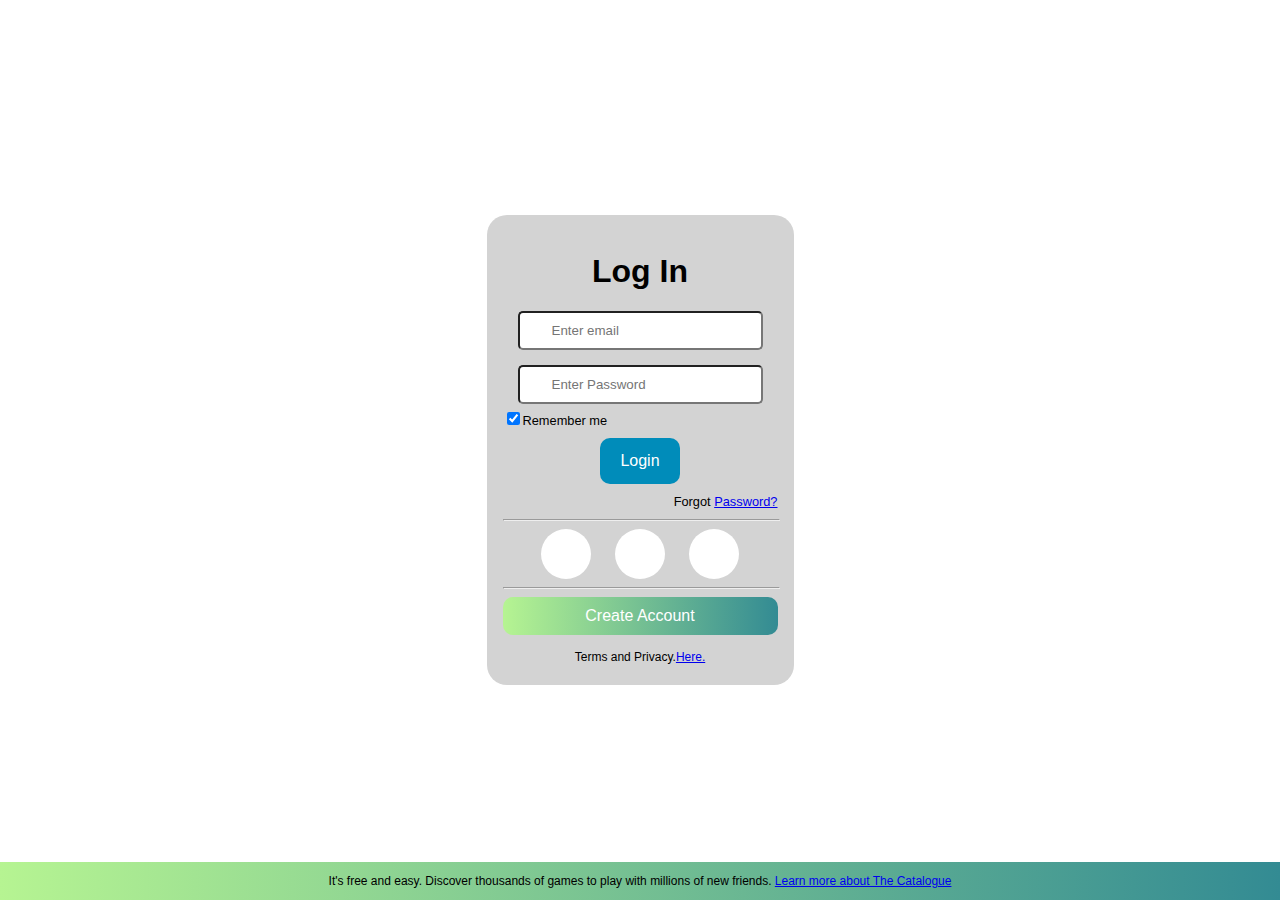
==== Index.htm @ 387ad439 "Add files via upload" ====
<!DOCTYPE html>
<html lang="en-US">
<!--href na lng kulang-->
<head>
	<meta charset="UTF-8">
    <meta name="viewport" content="width=device-width, initial-scale=1.0">
    <link rel="stylesheet" href="final.css">
	<Title>The Catalogue</Title>
	<style>
		body{
			display: flex;
			box-sizing: border-box;
		}
		footer{
			background: linear-gradient(to right, rgb(182, 244, 146), rgb(51, 139, 147));
			position: fixed;
			left: 0;
			bottom: 0;
			width: 100%;
			color: black;
			text-align: center;s
		}
		footer p{
			font-size: 12px;
		}
	</style><s></s>
</head>
    <body>
		<form action="homepage.html">
			<div class="container">
				<h1>Log In</h1>
			    <input type="email" placeholder="Enter email" name="eml" required>
		   	    <input type="password" placeholder="Enter Password" name="pswrd" required>
   				<div class= chckbx>
   					<span><input type="checkbox" checked="checked" name="rem"><label>Remember me</label></div></span>
   			    <button type="submit">Login</button><br/>
   			    <div class="pswrd">
   			    	<span >Forgot <a href="#">Password?</a></div></span>
   				<hr width="100%">
		</form>    
				<button type="button" class="Facebook"><a href="#"></a></button>
			    <button type="button" class="Google"><a href="#"></a></button>
			    <button type="button" class="Github"><a href="#"></a></button>

			    <hr width="100%">

				<button type="button" class="createbtn">Create Account</button>
				<p class="tnp">Terms and Privacy.<a href="#">Here.</a></p>
			</div><br/>
		<footer class="ftr1">
			<p>It's free and easy. Discover thousands of games to play with millions of new friends. <a href="#">Learn more about The Catalogue</a></p>
		</footer>
    </body>
</html>
---- final.css ----
/*Log In part (first file)*/
body{
	font-family: Arial, Helvetica, sans-serif;
    align-items: center;
    justify-content: center;
    height: 100vh;
    margin: 0;
    padding:0;

/*background image*/
    background-image: url("finalbg.gif");
	background-repeat: no-repeat;
	background-attachment: fixed;
	background-size: 100% 100%;
	background-position: center;
}
/*needed*/
.topnav {
	border-radius: 10px;
	background: linear-gradient(to right, rgb(182, 244, 146), rgb(51, 139, 147));
	position: fixed;/*to have fixed menu para di magalaw yung nasa likod nya*/
	display: inline;
}
/*needed*/
.topnav #myLinks {
  display: none;
  background: linear-gradient(to right, rgb(182, 244, 146), rgb(51, 139, 147));
  width: 100px;
}

/*needed*/
.topnav a {
  color: white;
  text-decoration: none;
  font-size: 12px;
  display: block;
}
/*needed*/
.topnav a:hover {
	border-radius:10px;
	background-color: rgba(0, 0, 0, 0.5);
	width: 100%;
	height: 50px;
	color: white;
}
/*needed*/
.active1 {
}

input[type="email"],input[type="password"]{
    display: block;
    margin: 15px;
    padding: 10px 32px;
    text-align: left;
    border-radius: 5px;
}
.chckbx{
	text-align: left;
	font-size: 80%;
	margin-top: -10px;
	margin-bottom: 10px;;
}
h2{
	color: white;
	text-align: center;
	margin-bottom: 50px;
}
.container{
	background-color: lightgrey;
	border-radius: 20px;
	padding: 16px;
	text-align: center;
	flex-grow: 1;
	flex-basis: 200;
}
/*create account button*/
button {
  background-color: #008CBA; /*green*/
  border: none;
  color: white;
  padding: 14px 20px;
  text-align: center;
  text-decoration: none;
  display: inline-block;
  font-size: 16px;
  border-radius: 10px;
}
.pswrd{
	text-align: right;
	font-size: 80%;
	margin-top: 10px;
	margin-bottom: 10px;
}
.createbtn{
	width: auto;
	padding: 10px 18px;
	background: linear-gradient(to right, rgb(182, 244, 146), rgb(51, 139, 147));	overflow: hidden;
	width:100%;
}
.tnp{
	margin-top:15px;
	margin-bottom:5px;
	font-size: 12px;
}
.Google{
	background-color: white;
	background-image: url("GLogo.png");
	background-repeat: no-repeat;
	background-size: 50px;
	margin-left: 10px;
	margin-right: 10px;
	padding: 25px;
	display: inline-block;
	cursor: pointer;
	border-radius: 100%;
}
.Facebook{
	background-color:white;
	background-image: url("FbLogo.png");
	background-repeat: no-repeat;
	background-size: cover;
	margin-left: 10px;
	margin-right: 10px;
	padding: 25px;
	display: inline-block;
	cursor: pointer;
	border-radius: 100%;
}
.Github{
	background-color:white;
	background-image: url("GhLogo.png");
	background-repeat: no-repeat;
	background-size: cover;
	margin-left: 10px;
	margin-right: 10px;
	padding: 25px;
	display: inline-block;
	cursor: pointer;
	border-radius: 100%;
}
/*homepage part (second file)*/
@media screen and (max-width: 500px){
	header.a{
		float: none;
		display: block;
		text-align: left;
	}
	.header-right{
		float: none;
	}
}
.header{
	background: linear-gradient(to right, rgb(182, 244, 146), rgb(51, 139, 147));	overflow: hidden;
	padding: 10px;
	width: 100%;
	display: inline-flex;

}
.Menu{
	width: 20px;
	height: 20px;
	background-color: transparent;
	background-image: url("menubtn.png");
	background-repeat: no-repeat;
	background-size: cover;
	background-size: 100%;
}
.WebLogo{
	margin-right: auto;
	margin-left: auto;
	background-color:transparent;
	background-image: url("ctlg1.png");
	background-repeat: no-repeat;
	background-size: 20%;
	padding-left: 60px;
	cursor: pointer;
}
.header a{
	float: left; 
	text-decoration: none; 
	color: black;
	text-align: center;
	margin-top: 3px;
	padding: 10px;
	font-size: 15px; 
	line-height: 20px;
	border-radius: 4px;
}
.header a.active{
	background-color: dodgerblue;
	color: white;
}
.header-right{
	float: right;
}
.Profile{
	background-image: url(dp.jpg);
	background-repeat: no-repeat;
	background-size: cover;
	background-position: center;
	margin-left: 20px;
	padding-top: 10px;
	background-color:white;
	cursor: pointer;
	border-radius: 100%
}
/* Slideshow container */
.slideshow-container {
    position: relative;
    max-width: 800px;
    margin: auto;
    padding-top: 80px;

  }

.slideshow-container img {
	border-top-left-radius: 50px;
	border-bottom-right-radius: 50px;
    width: 100%;
    height: auto;
    position: relative;
    padding-top: 10px;
  }

.text {
	display: inline;
    position: absolute;
    top: 100px; /* Position text and background from the top */
    bottom: 20px;
    right: 20px; /* Align text and background color on the right side */
    width: 250px; /* Adjust the width of the background color */
    text-align: center; /* Align text to the center of the bg-color */
    color: white;
    background-color: rgba(0, 0, 0, 0.5); /* Dark grey with 50% transparency */
    padding: 20px;
    border-radius: 10px; /* Make the background square-shaped */
  }
.text{
  	font-size: 11px;
  }

/* Style the dots */
.dot-container {
    position: absolute;
    bottom: 20px;
    right: 20px;
    text-align: right;
  }

.dot {
    height: 10px;
    width: 10px;
    margin: 0 5px;
    background-color: gray;
    border-radius: 50%;
    display: inline-block;
    transition: background-color 0.3s ease;
  }

.dot.active {
    background-color: white;
 }

nav{
  display: flex;
  justify-content: center;
  align-items: center;
  margin-top: 10px;
  margin-bottom: 90px;
}

.center-nav ul {
	border-radius: 20px;
	background: linear-gradient(to right, rgb(182, 244, 146), rgb(51, 139, 147));
	list-style: none;
    padding: 10px;
    margin: 0px;
    display: inline-flex;
}

.center-nav li {
  margin: 0 20px; /* Adjust spacing between menu items */
}

.center-nav a {
  text-decoration: none;
  color: white;
  padding: 5px 10px;
  border-radius: 5px;
  transition: background-color 1.0s ease;
}

.center-nav a:hover {
	display: block;
	border-radius: 20px;
	background: linear-gradient(109.6deg, rgb(144, 6, 161) 53.7%, rgb(0, 212, 255) 100.2%);
}
.whole{
	flex-wrap: wrap;
}
.item{
	flex-grow: 1;
	flex-basis: 200;
}
/*in case if needed*/
.app-gallery {}

.app {
	display: flex;
    align-items: center;/* text in image alignment*/
    width: auto;
    height: auto;
    /*margin: TOP RIGHT BOTTOM LEFT*/
    margin: 10px 10px;
    padding-left:8px;
    border-bottom-right-radius: 30px;
    background-color: rgba(0, 0, 0, 0.7); /* Default background color */
}

.app img {
  width: 70px;  /* Adjust image width as needed */
  height: 70px; /* Adjust image height as needed */
  margin: 9px;
}
.vl {
  border-left: 3px solid grey;
}

.textp {
	font-size: 12px;
	display: inline-block;
	flex: 1; /* Allow the text to expand to fill remaining space */
	margin: 8px; /* Spacing between image and text */
}

.textp h3 {
	color: white;
    margin-top: 0px;
    margin: 0;
}

.textp p {
  margin-top: 0px;
  color: white;
}
.lnk{
	font-size: 12px; 
	background: linear-gradient(to right, rgb(182, 244, 146), rgb(51, 139, 147));
	overflow: hidden;
	height: 50px;
}
.lnk a{
	margin: 10px;
}
.textpp {
	display: inline-block;

	
}

.textpp a {
	color: white;
    text-decoration: none;
}

.textpp ul {	
	list-style-type: none;
    color: white;
}
.textpp li{
	margin: 10px 40px 10px 0px;
}
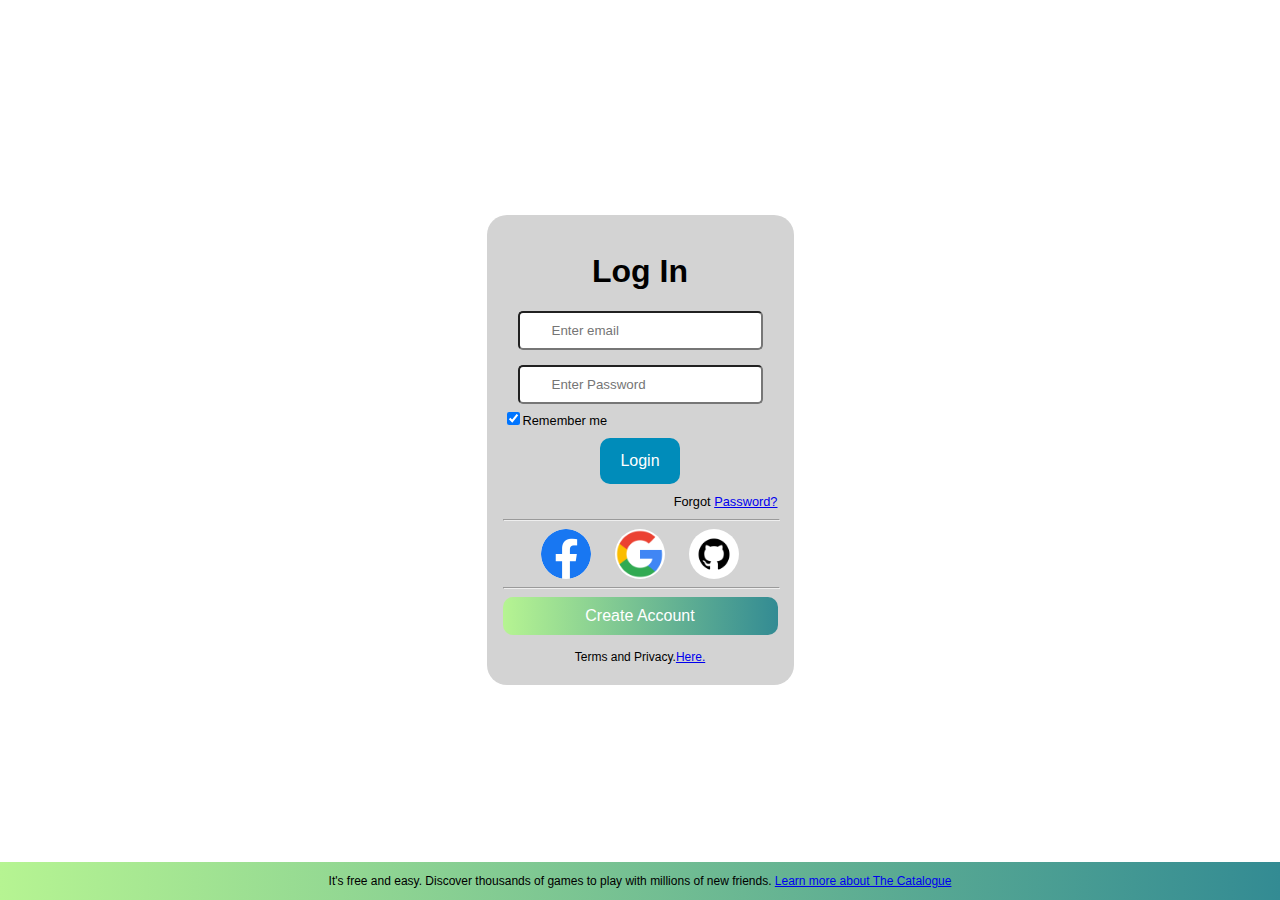
==== commit 300c10a8: "Add files via upload" ====
--- a/Index.htm
+++ b/Index.htm
@@ -44,7 +44,7 @@
 
 			    <hr width="100%">
 
-				<button type="button" class="createbtn">Create Account</button>
+				<button type="button" class="createbtn" href="signup.html">Create Account</button>
 				<p class="tnp">Terms and Privacy.<a href="#">Here.</a></p>
 			</div><br/>
 		<footer class="ftr1">
